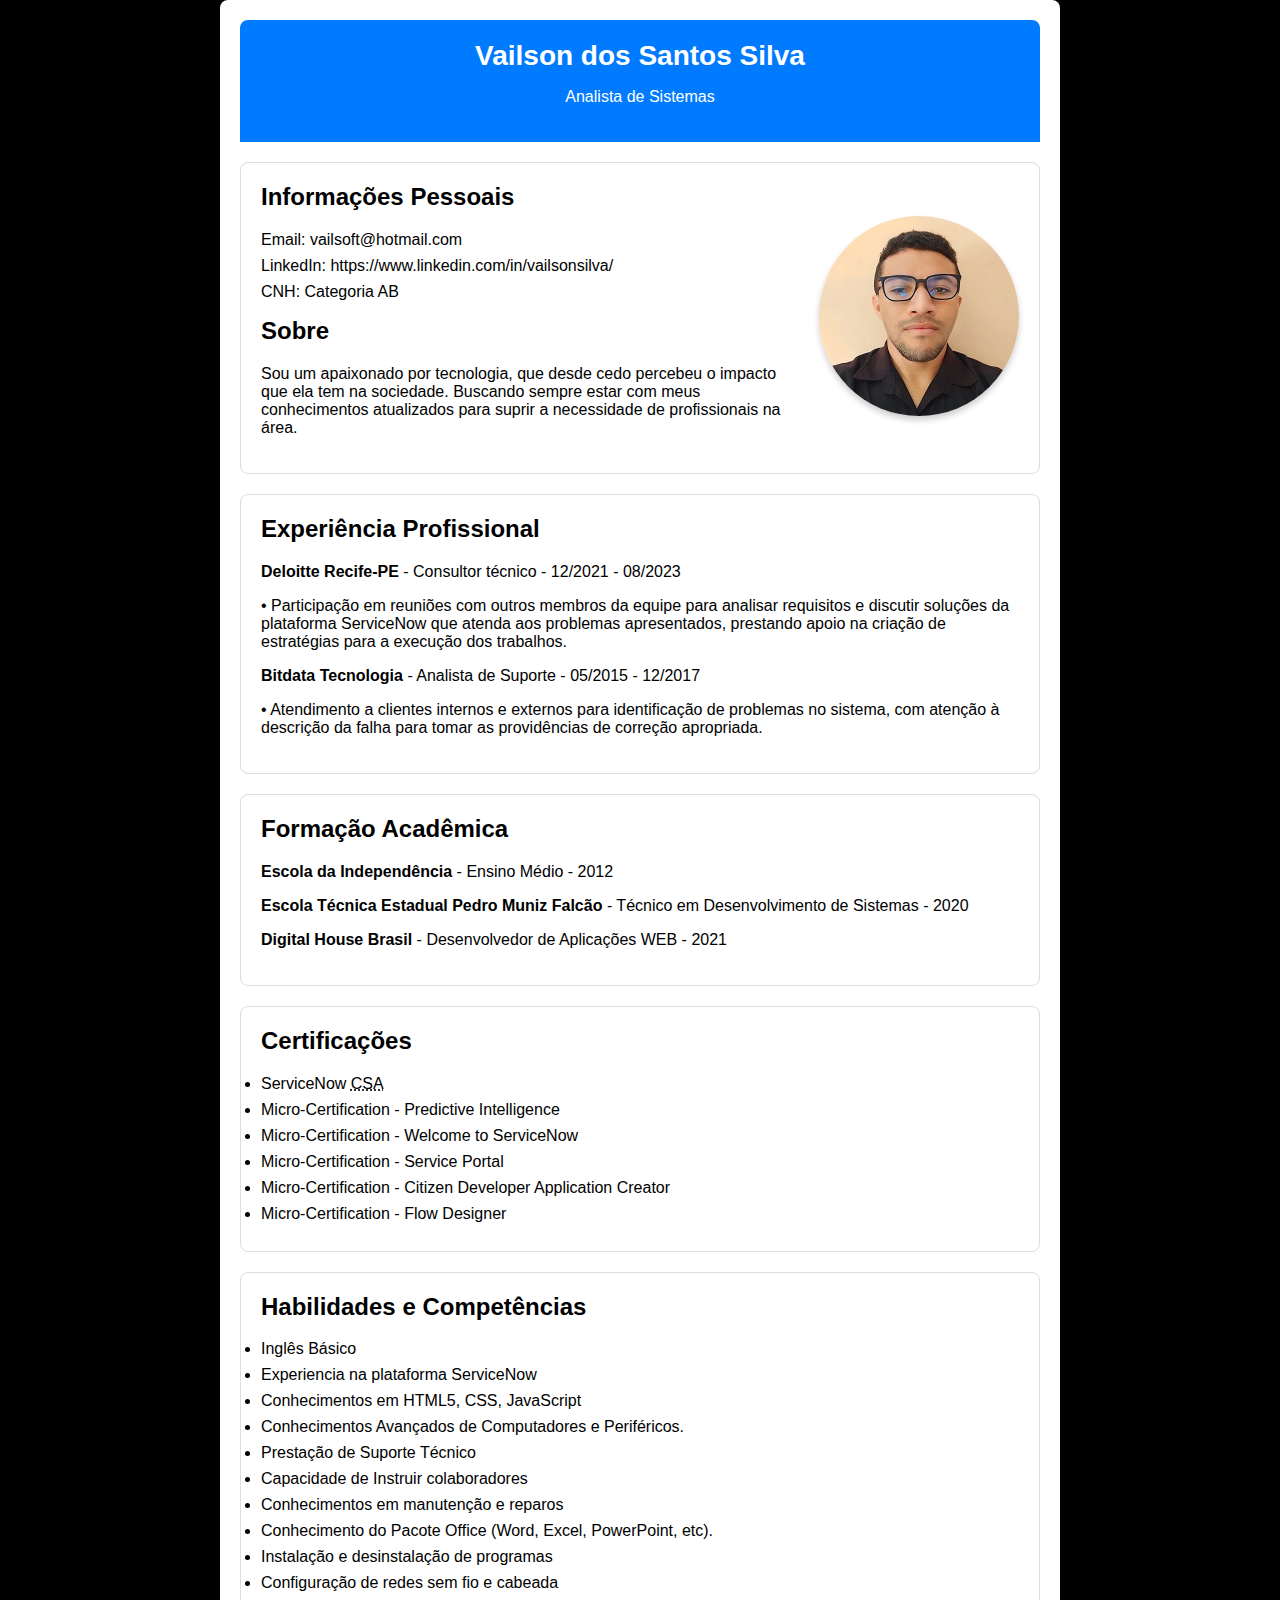
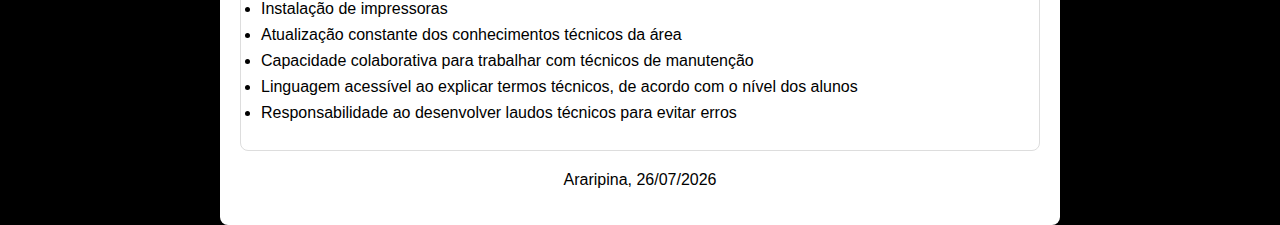
==== index.htm @ 783ba45c "Reestruturação do currículum" ====
<!DOCTYPE html>
<html lang="pt-br">

<head>
  <meta charset="UTF-8">
  <meta name="viewport" content="width=device-width, initial-scale=1.0">
  <link rel="stylesheet" href="styles/style.css">
  <title>Curriculo Vailson</title>
</head>

<body>
  <div class="container">
    <header>
      <h1>Vailson dos Santos Silva</h1>
      <p>Analista de Sistemas</p>
    </header>

    <section class="section">
      <div class="contact">
        <div class="contact-info">
          <h2>Informações Pessoais</h2>
          <ul>
            <li>Email: <a href="mailto:vailsoft@hotmail.com">vailsoft@hotmail.com</a></li>
            <li>LinkedIn: <a href='https://www.linkedin.com/in/vailsonsilva/'
                target="_blank">https://www.linkedin.com/in/vailsonsilva/</a></a></li>
            <li>CNH: Categoria AB</li>
          </ul>

          <h2>Sobre</h2>
          <p>Sou um apaixonado por tecnologia, que desde cedo percebeu o impacto que ela tem na sociedade. Buscando
            sempre estar com meus conhecimentos atualizados para suprir a necessidade de profissionais na área.</p>
        </div>
        <div class="contact-photo">
          <img src="images/photo.jpg" alt="Foto Candidato">
        </div>
      </div>
    </section>

    <section class="section">
      <h2>Experiência Profissional</h2>
      <p><strong>Deloitte Recife-PE</strong> - Consultor técnico - 12/2021 - 08/2023</p>
      <p>• Participação em reuniões com outros membros da equipe para analisar
        requisitos e discutir soluções da plataforma ServiceNow que atenda aos problemas apresentados, prestando apoio
        na criação de estratégias para a execução dos trabalhos.
      </p>

      <p><strong>Bitdata Tecnologia</strong> - Analista de Suporte - 05/2015 - 12/2017</p>
      <p>• Atendimento a clientes internos e externos para identificação de problemas
        no sistema, com atenção à descrição da falha para tomar as providências de
        correção apropriada.
      </p>
    </section>

    <section class="section">
      <h2>Formação Acadêmica</h2>
      <p><strong>Escola da Independência</strong> - Ensino Médio - 2012</p>
      <p><strong>Escola Técnica Estadual Pedro Muniz Falcão</strong> - Técnico em Desenvolvimento de Sistemas - 2020</p>
      <p><strong>Digital House Brasil</strong> - Desenvolvedor de Aplicações WEB - 2021</p>
    </section>

    <section class="section">
      <h2>Certificações</h2>
      <li>ServiceNow <abbr title="Certified System Administrator">CSA</abbr></li>
      <li>Micro-Certification - Predictive Intelligence</li>
      <li>Micro-Certification - Welcome to ServiceNow</li>
      <li>Micro-Certification - Service Portal</li>
      <li>Micro-Certification - Citizen Developer Application Creator</li>
      <li>Micro-Certification - Flow Designer</li>
    </section>

    <section class="section">
      <h2>Habilidades e Competências</h2>
      <li>Inglês Básico</li>
      <li>Experiencia na plataforma ServiceNow</li>
      <li>Conhecimentos em HTML5, CSS, JavaScript</li>
      <li>Conhecimentos Avançados de Computadores e Periféricos.</li>
      <li>Prestação de Suporte Técnico</li>
      <li>Capacidade de Instruir colaboradores</li>
      <li>Conhecimentos em manutenção e reparos</li>
      <li>Conhecimento do Pacote Office (Word, Excel, PowerPoint, etc).</li>
      <li>Instalação e desinstalação de programas</li>
      <li>Configuração de redes sem fio e cabeada</li>
      <li>Instalação de impressoras</li>
      <li>Atualização constante dos conhecimentos técnicos da área</li>
      <li>Capacidade colaborativa para trabalhar com técnicos de manutenção</li>
      <li>Linguagem acessível ao explicar termos técnicos, de acordo com o nível dos alunos</li>
      <li>Responsabilidade ao desenvolver laudos técnicos para evitar erros</li>
    </section>
    <section id="data">

    </section>
  </div>
  <div id="progress-bar"></div>
  <script src="scripts/script.js"></script>
</body>

</html>
---- styles/style.css ----
body {
    font-family: Arial, sans-serif;
    margin: 0;
    padding: 0;
    background-color: black;
  }

  .container {
    max-width: 800px;
    margin: 0 auto;
    padding: 20px;
    background-color: #fff;
    border-radius: 8px;
    box-shadow: 0px 4px 6px rgba(0, 0, 0, 0.1);
  }

  header {
    background-color: #007bff;
    color: white;
    text-align: center;
    padding: 20px 0;
    border-radius: 8px 8px 0 0;
  }

  .section {
    margin: 20px 0;
    padding: 20px;
    border: 1px solid #ddd;
    border-radius: 8px;
  }

  #location{
    width: 30px;
  }

  ul {
    list-style: none;
    padding: 0;
  }

  li {
    margin-bottom: 8px;
  }

  h1 {
    margin: 0;
    font-size: 28px;
  }

  h2 {
    margin-top: 0;
    font-size: 24px;
  }

  .contact {
    display: flex;
    align-items: center;
    justify-content: space-between;
  }

  .contact-info {
    flex: 1;
    margin-right: 20px;
  }

  .contact-photo {
    flex-shrink: 0;
  }

  .contact-photo img {
    max-width: 100%;
    border-radius: 50%;
    box-shadow: 0px 4px 6px rgba(0, 0, 0, 0.2);
  }

  #data {
    text-align: center;
  }

  /* Estilos para a barra de progresso */
  #progress-bar {
    position: fixed;
    top: 0;
    left: 0;
    width: 0;
    height: 4px;
    background-color: #007bff;
    z-index: 9999;
    transition: width 0.3s ease-in-out;
  }

  a{
    text-decoration: none;
    color: black;
  }
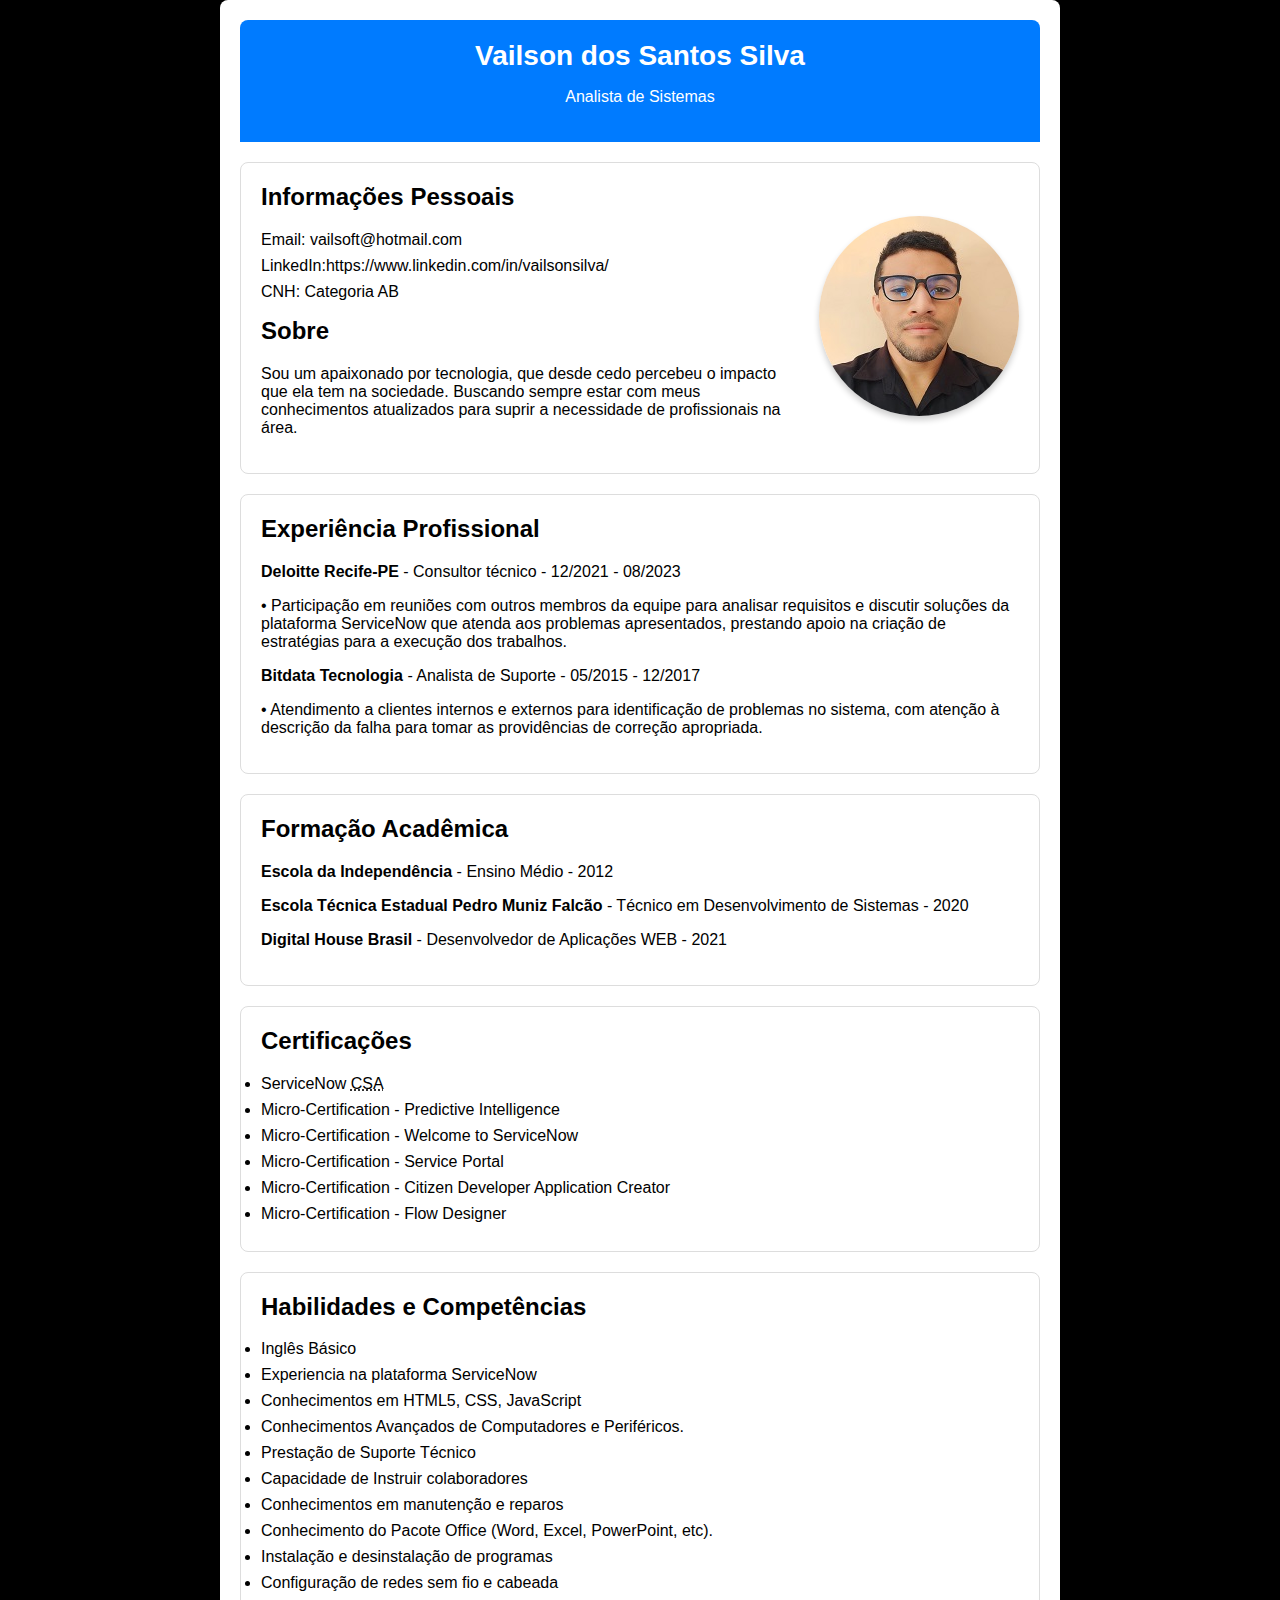
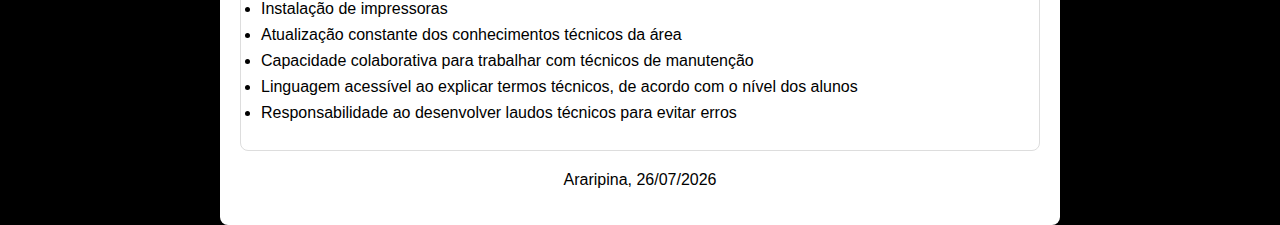
==== commit ed373195: "Reestruturação Curriculum" ====
--- a/index.htm
+++ b/index.htm
@@ -6,6 +6,7 @@
   <meta name="viewport" content="width=device-width, initial-scale=1.0">
   <link rel="stylesheet" href="styles/style.css">
   <title>Curriculo Vailson</title>
+  <script src="scripts/script.js" defer></script>
 </head>
 
 <body>
@@ -21,8 +22,8 @@
           <h2>Informações Pessoais</h2>
           <ul>
             <li>Email: <a href="mailto:vailsoft@hotmail.com">vailsoft@hotmail.com</a></li>
-            <li>LinkedIn: <a href='https://www.linkedin.com/in/vailsonsilva/'
-                target="_blank">https://www.linkedin.com/in/vailsonsilva/</a></a></li>
+            <li>LinkedIn:<a href='https://www.linkedin.com/in/vailsonsilva/'
+                target="_blank">https://www.linkedin.com/in/vailsonsilva/</a></li>
             <li>CNH: Categoria AB</li>
           </ul>
 
@@ -31,7 +32,8 @@
             sempre estar com meus conhecimentos atualizados para suprir a necessidade de profissionais na área.</p>
         </div>
         <div class="contact-photo">
-          <img src="images/photo.jpg" alt="Foto Candidato">
+            <img src="images/photo.jpg" alt="Foto Candidato" onclick="showLargeImage()">
+          </a>
         </div>
       </div>
     </section>
@@ -90,8 +92,10 @@
 
     </section>
   </div>
+  <div id="imageModal" class="modal">
+    <span class="close" onclick="closeModal()">&times;</span>
+    <img class="modal-content" id="modalImage">
+  </div>
   <div id="progress-bar"></div>
-  <script src="scripts/script.js"></script>
 </body>
-
 </html>--- a/styles/style.css
+++ b/styles/style.css
@@ -63,7 +63,7 @@
     margin-right: 20px;
   }
 
-  .contact-photo {
+  /* .contact-photo {
     flex-shrink: 0;
   }
 
@@ -71,7 +71,7 @@
     max-width: 100%;
     border-radius: 50%;
     box-shadow: 0px 4px 6px rgba(0, 0, 0, 0.2);
-  }
+  } */
 
   #data {
     text-align: center;
@@ -92,4 +92,53 @@
   a{
     text-decoration: none;
     color: black;
-  }+  }
+
+
+  .contact-photo a {
+    display: block;
+  }
+  
+  .contact-photo img {
+    max-width: 100%;
+    border-radius: 50%;
+    box-shadow: 0px 4px 6px rgba(0, 0, 0, 0.2);
+  }
+  
+/* ... Seus estilos anteriores ... */
+
+/* Estilos para o modal */
+.modal {
+  display: none;
+  position: fixed;
+  z-index: 1000;
+  top: 0;
+  left: 0;
+  width: 100%;
+  height: 100%;
+  background-color: rgba(0, 0, 0, 0.8);
+}
+
+.modal-content {
+  max-width: 80%;
+  max-height: 80%;
+  margin: auto;
+  display: block;
+}
+
+.close {
+  position: absolute;
+  top: 20px;
+  right: 30px;
+  font-size: 30px;
+  font-weight: bold;
+  color: white;
+  cursor: pointer;
+}
+
+.close:hover,
+.close:focus {
+  color: #999;
+  text-decoration: none;
+  cursor: pointer;
+}